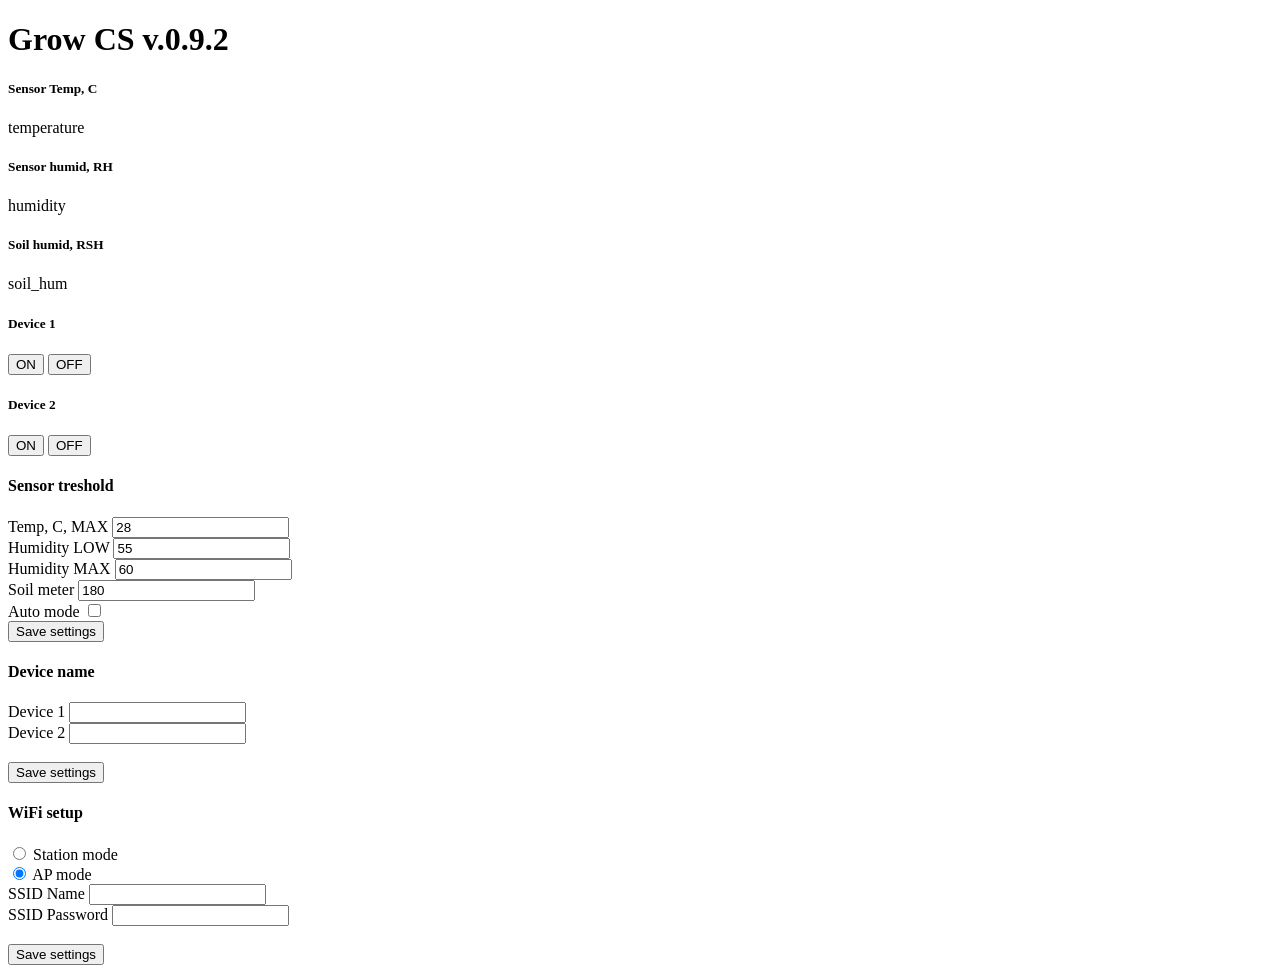
==== index.html @ 58b12f02 "update" ====
<!DOCTYPE html>
<html lang="en">
    <head>
        <meta charset="utf-8" />
        <meta name="viewport" content="width=device-width, initial-scale=1, shrink-to-fit=no" />
        <meta name="description" content="" />
        <meta name="author" content="" />
        <title>GrowBox CS 0.9.5</title>

      
        <!-- Bootstrap
        
        -->
        <script src="javascript2.js"></script>
        <link href="\static\bootstrap.min.css" rel="stylesheet" />
        <link href="\static\main.css" rel="stylesheet" />
       
    </head>

    <body>
       
        <header class="d-flex justify-content-center bg-info">
            <h1>Grow CS v.0.9.2</h1>
          </header>
      
          
     


<div class = "d-flex justify-content-center">
    <div class="d-flex flex-column">
                
                
                  <div class="card shadow-sm mb-1 bg-white rounded text-center">
                    <div class="card-body">
                      <h5 class="card-title">Sensor Temp, C</h5>
                      <p id="temperature" class="card-text fs-2">temperature</p>
                    </div>
                  </div>
                  
            
                
                  <div class="card shadow-sm mb-1 bg-white rounded text-center">
                    <div class="card-body">
                     <h5 class="card-title">Sensor humid, RH</h5>
                     <p id="humidity" class="card-text fs-2">humidity</p>
                  
                    </div>
                  </div>
                
            
                
                  <div class="card shadow-sm mb-1 bg-white rounded text-center">
                    <div class="card-body">
                     <h5 class="card-title">Soil humid, RSH</h5>
                     <p id="soil_hum" class="card-text fs-2">soil_hum</p>
                    </div>
                  </div>

                  <div class="card shadow-sm bg-white rounded text-center">
                    <div class="card-body">
                     <h5 id= "device1_name" class="card-title">Device 1</h5>
                     <!-- <p id="device1Status" class="card-text fs-2">device1Status</p> -->
                    <button class="button" id="device_1_on" onclick="control('device1','ON')">ON</button>
                    <button class="button" id="device_1_off" onclick="control('device1','OFF')">OFF</button>
                  </div>
                    
                  </div>

                  <div class="card shadow-sm bg-white rounded text-center">
                    <div class="card-body">
                     <h5 id="device2_name" class="card-title">Device 2</h5>
                     <!--<p id="device2Status" class="card-text fs-2">device2Status</p> -->
                       <button class="button" id="device_2_on" onclick="control('device2','ON')">ON</button>
                    <button class="button" id="device_2_off" onclick="control('device2','OFF')">OFF</button>
                    </div>
                 
                  </div> 
               
    </div>

 <div class="divider"></div>
    <div class="d-flex flex-row ">

            <div class="space">
            <div class="card shadow-sm p-1 mb-1 bg-white rounded text-center">
                    <div class="card-body">
                      <h4 class="card-title ">Sensor treshold</h4>
                      <form  id="grow_box_settings">
                
                        <div class="form-outline mb-4">
                      <label class="form-label" for="temp_max">Temp, C, MAX</label>
                      <input type="number" id="temp_max" name="temper" class="form-control"> 
                      <br>
                      <label class="form-label" for="hum_low">Humidity LOW</label>
                      <input type="number" id="hum_low" name="humid_low" class="form-control"> 
                      <br>
                      <label class="form-label" for="hum_max">Humidity MAX</label>
                      <input type="number" id="hum_max" name="humid_high" class="form-control" > 
                      <br>
                      <label class="form-label" for="soil_meter">Soil meter</label>
                      <input type="number" id="soil_meter" name="soil" class="form-control" > <br>
                   
                
                     <label class="form-check-label" for="autoMode">Auto mode</label>
                     <input class="form-check-input" type="checkbox" id="autoMode" name="automode" onclick="autoModeCtrl()"/> 
                       
                     <div class="p-1 ">       
                      <input class="btn btn-primary btn-block mb-4" type="submit" value="Save settings" >
                </div>
                
                     </div>
                      
                
                    </form>
                 
                
                
                    </div>
            </div>
            </div>
           
            <div class="space">
           <div class="card shadow-sm p-1 mb-1 bg-white rounded text-center">
                <div class="card-body">
                  <h4 class="card-title">Device name</h4>
                 
                  <form id="device_name">
            
                    <div class="form-outline mb-4">
                      
                        <label class="form-label" for="device_name1">Device 1</label>
                         <input type="text" id="device1_name" name="device1_name" class="form-control"> <br>
                    
                        <label class="form-label" for="device_name2">Device 2</label>
                    
                         <input type="text" id="device2_name" name="device2_name" class="form-control"> <br>
                        <br>
                        
                        <input class="btn btn-primary btn-block mb-4" type="submit" value="Save settings" >
                    </div>
                      </form>
                </div>
            </div>
            </div> 

            <div class="space">
            <div class="card shadow-sm p-1 mb-1 bg-white rounded text-center">
                <div class="card-body">
                  <h4 class="card-title">WiFi setup</h4>
                 
                  <form id="wifi_setup">
            
                    <div class="form-check">
                      <input class="form-check-input" type="radio" name="wifi_mode" id="station_mode"/>
                      <label class="form-check-label" for="station_mode"> Station mode </label>
                    </div>
               
                    <div class="form-check">
                      <input class="form-check-input" type="radio" name="wifi_mode" id="point_mode" checked/>
                      <label class="form-check-label" for="point_mode"> AP mode </label>
                    </div>
            
                   <div class="form-outline mb-4">
                      
                        <label class="form-label" for="ssid_name">SSID Name</label>
                        <input type="text" id="ssid" name="ssid" class="form-control" > <br>
                    
                        <label class="form-label" for="ssid_pass">SSID Password</label>
                        <input type="text" id="ssid_pass" name="ssid_pass" class="form-control" > <br>
                        <br>
                        
                        <input class="btn btn-primary btn-block mb-4" type="submit" value="Save settings" >
                    </div>
                      </form>
                </div>
              </div>
            </div>    
    </div>      

</div>
                   
        
  

      
       
       
      </body>
</html>
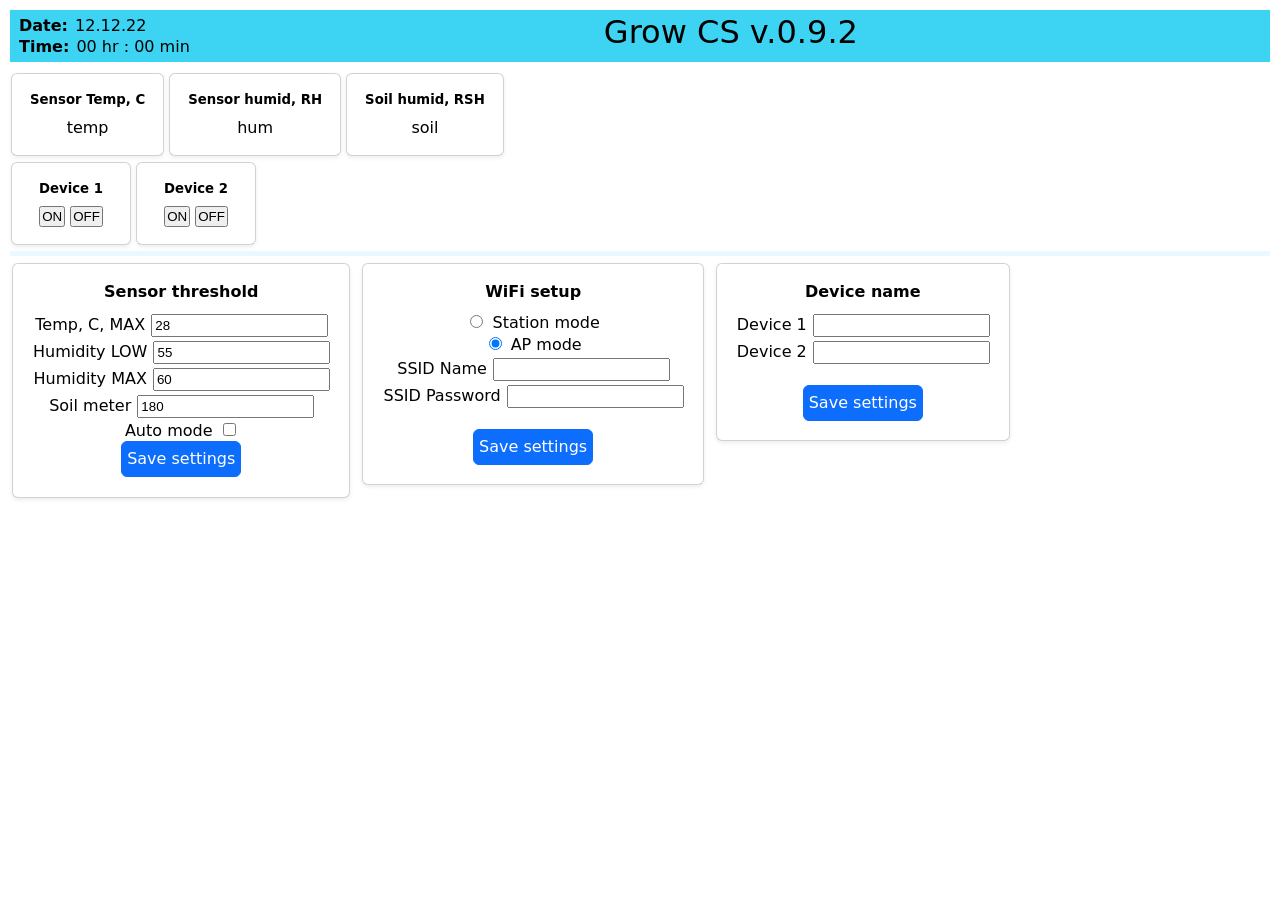
==== commit 6210c4b8: "new UI, some fixes to backend" ====
--- a/index.html
+++ b/index.html
@@ -7,56 +7,60 @@
         <meta name="author" content="" />
         <title>GrowBox CS 0.9.5</title>
 
-      
-        <!-- Bootstrap
-        
-        -->
+
         <script src="javascript2.js"></script>
-        <link href="\static\bootstrap.min.css" rel="stylesheet" />
-        <link href="\static\main.css" rel="stylesheet" />
+<!--        <link href="\static\bootstrap.min.css" rel="stylesheet" />-->
+        <link href="main.css" rel="stylesheet" />
        
     </head>
 
     <body>
        
-        <header class="d-flex justify-content-center bg-info">
-            <h1>Grow CS v.0.9.2</h1>
-          </header>
+      <header class="d-flex bg-info">
+        <div class="">
+           <div class="datetime"><b>Date:</b> <span id="date">12.12.22</span> </div>
+           <div class="datetime"><b>Time:</b> <span id="time">00 hr : 00 min</span> </div>
+        </div>
+         
+
+          <div class="d-header-h1">
+             <h1>Grow CS v.0.9.2</h1>
+            
+            </div>
+
+      </header>
+
       
           
      
 
 
-<div class = "d-flex justify-content-center">
-    <div class="d-flex flex-column">
-                
-                
+<div class = "d-flex ">
+               
                   <div class="card shadow-sm mb-1 bg-white rounded text-center">
                     <div class="card-body">
                       <h5 class="card-title">Sensor Temp, C</h5>
-                      <p id="temperature" class="card-text fs-2">temperature</p>
+                      <p id="temperature" class="card-text fs-2">temp</p>
                     </div>
                   </div>
-                  
-            
-                
+
                   <div class="card shadow-sm mb-1 bg-white rounded text-center">
                     <div class="card-body">
                      <h5 class="card-title">Sensor humid, RH</h5>
-                     <p id="humidity" class="card-text fs-2">humidity</p>
+                     <p id="humidity" class="card-text fs-2">hum</p>
                   
                     </div>
                   </div>
-                
-            
-                
+      
                   <div class="card shadow-sm mb-1 bg-white rounded text-center">
                     <div class="card-body">
                      <h5 class="card-title">Soil humid, RSH</h5>
-                     <p id="soil_hum" class="card-text fs-2">soil_hum</p>
+                     <p id="soil_hum" class="card-text fs-2">soil</p>
                     </div>
                   </div>
+</div>   
 
+<div class = "d-flex ">
                   <div class="card shadow-sm bg-white rounded text-center">
                     <div class="card-body">
                      <h5 id= "device1_name" class="card-title">Device 1</h5>
@@ -74,18 +78,18 @@
                        <button class="button" id="device_2_on" onclick="control('device2','ON')">ON</button>
                     <button class="button" id="device_2_off" onclick="control('device2','OFF')">OFF</button>
                     </div>
-                 
-                  </div> 
-               
-    </div>
+                 </div> 
+</div>            
+    
+<div class = "divider">
 
- <div class="divider"></div>
-    <div class="d-flex flex-row ">
+</div>
+     <div class="d-flex d-row d-wrap ">
 
             <div class="space">
             <div class="card shadow-sm p-1 mb-1 bg-white rounded text-center">
                     <div class="card-body">
-                      <h4 class="card-title ">Sensor treshold</h4>
+                      <h4 class="card-title ">Sensor threshold</h4>
                       <form  id="grow_box_settings">
                 
                         <div class="form-outline mb-4">
@@ -119,30 +123,6 @@
                     </div>
             </div>
             </div>
-           
-            <div class="space">
-           <div class="card shadow-sm p-1 mb-1 bg-white rounded text-center">
-                <div class="card-body">
-                  <h4 class="card-title">Device name</h4>
-                 
-                  <form id="device_name">
-            
-                    <div class="form-outline mb-4">
-                      
-                        <label class="form-label" for="device_name1">Device 1</label>
-                         <input type="text" id="device1_name" name="device1_name" class="form-control"> <br>
-                    
-                        <label class="form-label" for="device_name2">Device 2</label>
-                    
-                         <input type="text" id="device2_name" name="device2_name" class="form-control"> <br>
-                        <br>
-                        
-                        <input class="btn btn-primary btn-block mb-4" type="submit" value="Save settings" >
-                    </div>
-                      </form>
-                </div>
-            </div>
-            </div> 
 
             <div class="space">
             <div class="card shadow-sm p-1 mb-1 bg-white rounded text-center">
@@ -175,10 +155,36 @@
                       </form>
                 </div>
               </div>
-            </div>    
+            </div>               
+
+            <div class="space">
+           <div class="card shadow-sm p-1 mb-1 bg-white rounded text-center">
+                <div class="card-body">
+                  <h4 class="card-title">Device name</h4>
+                 
+                  <form id="device_name">
+            
+                    <div class="form-outline mb-4">
+                      
+                        <label class="form-label" for="device_name1">Device 1</label>
+                         <input type="text" id="device1_name" name="device1_name" class="form-control"> <br>
+                    
+                        <label class="form-label" for="device_name2">Device 2</label>
+                    
+                         <input type="text" id="device2_name" name="device2_name" class="form-control"> <br>
+                        <br>
+                        
+                        <input class="btn btn-primary btn-block mb-4" type="submit" value="Save settings" >
+                    </div>
+                      </form>
+                </div>
+            </div>
+            </div> 
+
+ 
     </div>      
 
-</div>
+
                    
         
   
--- a/main.css
+++ b/main.css
@@ -0,0 +1,348 @@
+:root {
+  --bs-blue: #0d6efd;
+  --bs-indigo: #6610f2;
+  --bs-purple: #6f42c1;
+  --bs-pink: #d63384;
+  --bs-red: #dc3545;
+  --bs-orange: #fd7e14;
+  --bs-yellow: #ffc107;
+  --bs-green: #198754;
+  --bs-teal: #20c997;
+  --bs-cyan: #0dcaf0;
+  --bs-black: #000;
+  --bs-white: #fff;
+  --bs-gray: #6c757d;
+  --bs-gray-dark: #343a40;
+  --bs-gray-100: #f8f9fa;
+  --bs-gray-200: #e9ecef;
+  --bs-gray-300: #dee2e6;
+  --bs-gray-400: #ced4da;
+  --bs-gray-500: #adb5bd;
+  --bs-gray-600: #6c757d;
+  --bs-gray-700: #495057;
+  --bs-gray-800: #343a40;
+  --bs-gray-900: #212529;
+  --bs-primary: #0d6efd;
+  --bs-secondary: #6c757d;
+  --bs-success: #198754;
+  --bs-info: #0dcaf0;
+  --bs-warning: #ffc107;
+  --bs-danger: #dc3545;
+  --bs-light: #f8f9fa;
+  --bs-dark: #212529;
+  --bs-primary-rgb: 13,110,253;
+  --bs-secondary-rgb: 108,117,125;
+  --bs-success-rgb: 25,135,84;
+  --bs-info-rgb: 13,202,240;
+  --bs-warning-rgb: 255,193,7;
+  --bs-danger-rgb: 220,53,69;
+  --bs-light-rgb: 248,249,250;
+  --bs-dark-rgb: 33,37,41;
+  --bs-white-rgb: 255,255,255;
+  --bs-black-rgb: 0,0,0;
+  --bs-body-color-rgb: 33,37,41;
+  --bs-body-bg-rgb: 255,255,255;
+  --bs-font-sans-serif: system-ui,-apple-system,"Segoe UI",Roboto,"Helvetica Neue","Noto Sans","Liberation Sans",Arial,sans-serif,"Apple Color Emoji","Segoe UI Emoji","Segoe UI Symbol","Noto Color Emoji";
+  --bs-font-monospace: SFMono-Regular,Menlo,Monaco,Consolas,"Liberation Mono","Courier New",monospace;
+  --bs-gradient: linear-gradient(180deg, rgba(255, 255, 255, 0.15), rgba(255, 255, 255, 0));
+  --bs-body-font-family: var(--bs-font-sans-serif);
+  --bs-body-font-size: 1rem;
+  --bs-body-font-weight: 400;
+  --bs-body-line-height: 1.5;
+  --bs-body-color: #212529;
+  --bs-body-bg: #fff;
+  --bs-border-width: 1px;
+  --bs-border-style: solid;
+  --bs-border-color: #dee2e6;
+  --bs-border-color-translucent: rgba(0, 0, 0, 0.175);
+  --bs-border-radius: 0.375rem;
+  --bs-border-radius-sm: 0.25rem;
+  --bs-border-radius-lg: 0.5rem;
+  --bs-border-radius-xl: 1rem;
+  --bs-border-radius-2xl: 2rem;
+  --bs-border-radius-pill: 50rem;
+  --bs-heading-color: ;
+  --bs-link-color: #0d6efd;
+  --bs-link-hover-color: #0a58ca;
+  --bs-code-color: #d63384;
+  --bs-highlight-bg: #fff3cd;
+}
+
+body {
+  font-family: var(--bs-body-font-family);
+}
+
+.d-flex {
+display: flex;
+}
+
+.d-header-h1 {
+	display: flex;
+	flex-grow: 4;
+	justify-content: center;
+}
+
+
+.d-column {
+  flex-direction: column;
+}
+
+.d-row {
+  flex-direction: row;
+
+}
+
+.datetime {
+	margin-left: 5px;
+}
+
+
+
+.bg-info {
+	--bs-bg-opacity: 1;
+	background-color: rgba(13,202,240, 0.8) ;
+}
+
+
+header {
+	
+display: flex;
+align-items: center;
+height: auto;
+background: beige;
+margin-bottom: 10px;
+margin-top: 0;
+font-weight: 500;
+line-height: 1.2;
+  
+}
+
+.header-center {
+
+	align-items: center;
+    justify-content: center;
+	background: pink;
+  }
+
+
+
+
+.rounded {
+	border-radius: var(--bs-border-radius) !important;
+}
+
+.bg-white {
+	--bs-bg-opacity: 1;
+	background-color: rgba(var(--bs-white-rgb),var(--bs-bg-opacity)) !important;
+}
+
+.text-center {
+	text-align: center !important;
+}
+
+.mb-1 {
+	margin-bottom: .25rem !important;
+}
+
+.shadow-sm {
+	box-shadow: 0 .125rem .25rem rgba(0,0,0,.075) !important;
+}
+
+.card {
+	--bs-card-spacer-y: 1rem;
+	--bs-card-spacer-x: 1rem;
+	--bs-card-title-spacer-y: 0.5rem;
+	--bs-card-border-width: 1px;
+	--bs-card-border-color: var(--bs-border-color-translucent);
+	--bs-card-border-radius: 0.375rem;
+	--bs-card-box-shadow: ;
+	--bs-card-inner-border-radius: calc(0.375rem - 1px);
+	--bs-card-cap-padding-y: 0.5rem;
+	--bs-card-cap-padding-x: 1rem;
+	--bs-card-cap-bg: rgba(0, 0, 0, 0.03);
+	--bs-card-cap-color: ;
+	--bs-card-height: ;
+	--bs-card-color: ;
+	--bs-card-bg: #fff;
+	--bs-card-img-overlay-padding: 1rem;
+	--bs-card-group-margin: 0.75rem;
+	position: relative;
+	display: flex;
+	flex-direction: column;
+	min-width: 120px;
+	height: var(--bs-card-height);
+	word-wrap: break-word;
+	background-color: var(--bs-card-bg);
+	background-clip: border-box;
+	border: var(--bs-card-border-width) solid var(--bs-card-border-color);
+	border-radius: var(--bs-card-border-radius);
+  margin-right: 5px;
+}
+
+.card-body {
+	flex: 1 1 auto;
+	padding: var(--bs-card-spacer-y) var(--bs-card-spacer-x);
+	color: var(--bs-card-color);
+}
+
+.card-title {
+	margin-bottom: var(--bs-card-title-spacer-y);
+	font-weight: bold;
+}
+
+.card-text:last-child {
+	margin-bottom: 0;
+}
+.btn {
+	--bs-btn-padding-x: 5px;
+	--bs-btn-padding-y: 5px;
+	--bs-btn-font-family: ;
+	--bs-btn-font-size: 1rem;
+	--bs-btn-font-weight: 400;
+	--bs-btn-line-height: 1.5;
+	--bs-btn-color: #212529;
+	--bs-btn-bg: transparent;
+	--bs-btn-border-width: 1px;
+	--bs-btn-border-color: transparent;
+	--bs-btn-border-radius: 0.375rem;
+	--bs-btn-box-shadow: inset 0 1px 0 rgba(255, 255, 255, 0.15),0 1px 1px rgba(0, 0, 0, 0.075);
+	--bs-btn-disabled-opacity: 0.65;
+	--bs-btn-focus-box-shadow: 0 0 0 0.25rem rgba(var(--bs-btn-focus-shadow-rgb), .5);
+	display: inline-block;
+	padding: var(--bs-btn-padding-y) var(--bs-btn-padding-x);
+	font-family: var(--bs-btn-font-family);
+	font-size: var(--bs-btn-font-size);
+	font-weight: var(--bs-btn-font-weight);
+	line-height: var(--bs-btn-line-height);
+	color: var(--bs-btn-color);
+	text-align: center;
+	text-decoration: none;
+	vertical-align: middle;
+	cursor: pointer;
+	-webkit-user-select: none;
+	-moz-user-select: none;
+	user-select: none;
+	border: var(--bs-btn-border-width) solid var(--bs-btn-border-color);
+	border-radius: var(--bs-btn-border-radius);
+	background-color: var(--bs-btn-bg);
+	transition: color .15s ease-in-out,background-color .15s ease-in-out,border-color .15s ease-in-out,box-shadow .15s ease-in-out;
+}
+
+
+
+.btn-success {
+	--bs-btn-color: #fff;
+	--bs-btn-bg: #198754;
+	--bs-btn-border-color: #198754;
+	--bs-btn-hover-color: #fff;
+	--bs-btn-hover-bg: #157347;
+	--bs-btn-hover-border-color: #146c43;
+	--bs-btn-focus-shadow-rgb: 60,153,110;
+	--bs-btn-active-color: #fff;
+	--bs-btn-active-bg: #146c43;
+	--bs-btn-active-border-color: #13653f;
+	--bs-btn-active-shadow: inset 0 3px 5px rgba(0, 0, 0, 0.125);
+	--bs-btn-disabled-color: #fff;
+	--bs-btn-disabled-bg: #198754;
+	--bs-btn-disabled-border-color: #198754;
+}
+
+.btn-danger {
+	--bs-btn-color: #fff;
+	--bs-btn-bg: #dc3545;
+	--bs-btn-border-color: #dc3545;
+	--bs-btn-hover-color: #fff;
+	--bs-btn-hover-bg: #bb2d3b;
+	--bs-btn-hover-border-color: #b02a37;
+	--bs-btn-focus-shadow-rgb: 225,83,97;
+	--bs-btn-active-color: #fff;
+	--bs-btn-active-bg: #b02a37;
+	--bs-btn-active-border-color: #a52834;
+	--bs-btn-active-shadow: inset 0 3px 5px rgba(0, 0, 0, 0.125);
+	--bs-btn-disabled-color: #fff;
+	--bs-btn-disabled-bg: #dc3545;
+	--bs-btn-disabled-border-color: #dc3545;
+}
+
+
+.h1, .h2, .h3, .h4, .h5, .h6, h1, h2, h3, h4, h5, h6 {
+	margin-top: 0;
+	margin-bottom: .5rem;
+	font-weight: 500;
+	line-height: 1.2;
+	color: var(--bs-heading-color);
+}
+p {
+	margin-top: 0;
+	margin-bottom: 1rem;
+}
+
+
+
+
+.btn {
+	transition: none;
+}
+
+.btn:hover {
+	color: var(--bs-btn-hover-color);
+	background-color: var(--bs-btn-hover-bg);
+	border-color: var(--bs-btn-hover-border-color);
+}
+
+[type="button"]:not(:disabled), [type="reset"]:not(:disabled), [type="submit"]:not(:disabled), button:not(:disabled) {
+	cursor: pointer;
+}
+[type="button"], [type="reset"], [type="submit"], button {
+	-webkit-appearance: button;
+}
+[type="button"], [type="reset"], [type="submit"], button {
+	-webkit-appearance: button;
+}
+[type="button"], [type="reset"], [type="submit"], button {
+	-webkit-appearance: button;
+}
+.btn-primary {
+	--bs-btn-color: #fff;
+	--bs-btn-bg: #0d6efd;
+	--bs-btn-border-color: #0d6efd;
+	--bs-btn-hover-color: #fff;
+	--bs-btn-hover-bg: #0b5ed7;
+	--bs-btn-hover-border-color: #0a58ca;
+	--bs-btn-focus-shadow-rgb: 49,132,253;
+	--bs-btn-active-color: #fff;
+	--bs-btn-active-bg: #0a58ca;
+	--bs-btn-active-border-color: #0a53be;
+	--bs-btn-active-shadow: inset 0 3px 5px rgba(0, 0, 0, 0.125);
+	--bs-btn-disabled-color: #fff;
+	--bs-btn-disabled-bg: #0d6efd;
+	--bs-btn-disabled-border-color: #0d6efd;
+}
+
+.space {
+  margin-right: 5px;
+}
+
+.divider {
+  margin-top: 5px;
+  margin-bottom: 5px;
+	height: 5px;
+	background-color: #00c3ff17;
+	box-shadow: 5px 10px 10px 5px white;
+	width: auto;
+}
+
+*, ::after, ::before {
+	box-sizing: border-box;
+	padding: 1px;
+}
+
+input[type=text] {
+	padding:2px;
+	margin:2px 0; 
+  }
+
+  input[type=number] {
+	padding:2px;
+	margin:2px 0; 
+  }  
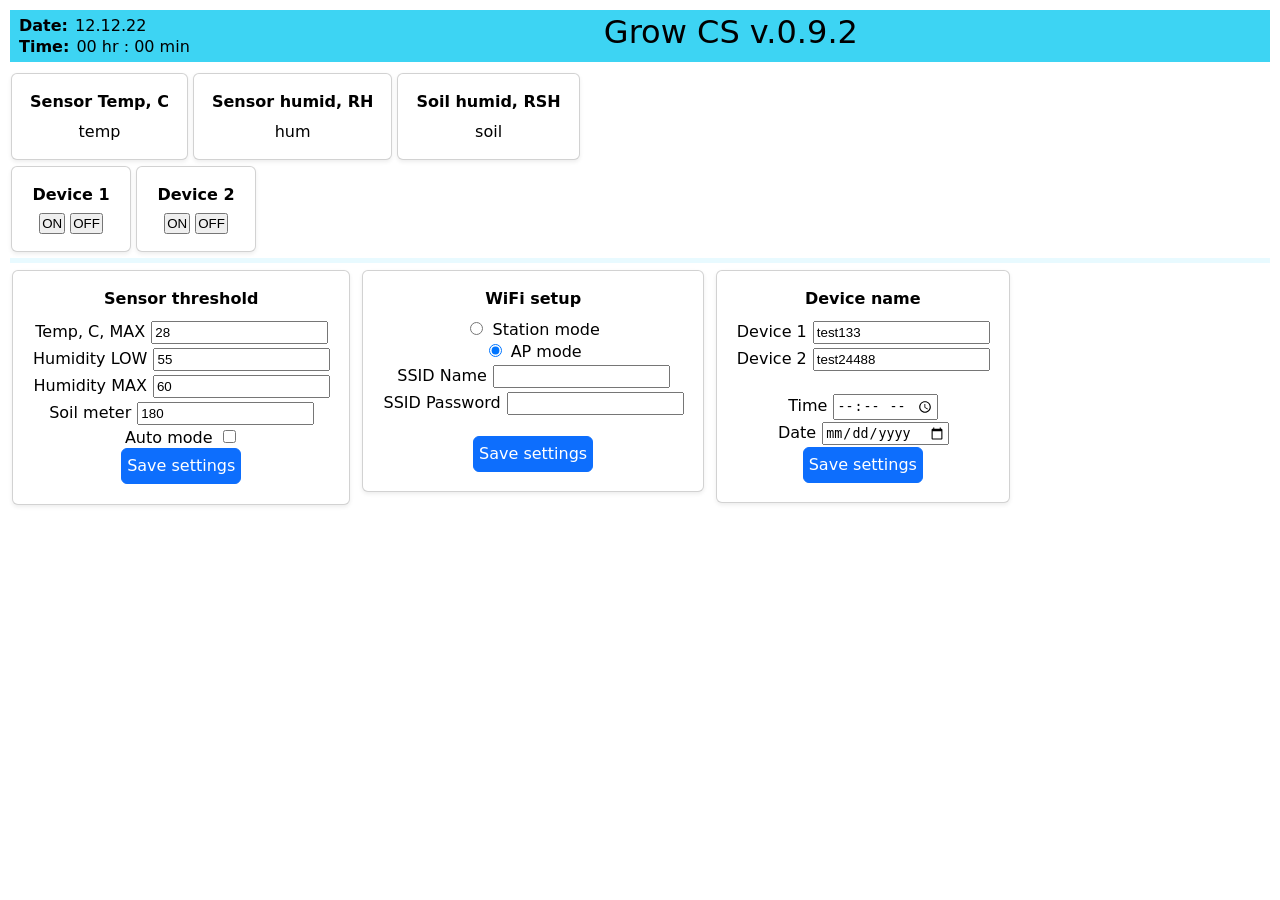
==== commit 0b79dd3a: "add time support" ====
--- a/index.html
+++ b/index.html
@@ -10,7 +10,7 @@
 
         <script src="javascript2.js"></script>
 <!--        <link href="\static\bootstrap.min.css" rel="stylesheet" />-->
-        <link href="main.css" rel="stylesheet" />
+        <link href="\static\main.css" rel="stylesheet" />
        
     </head>
 
@@ -39,14 +39,14 @@
                
                   <div class="card shadow-sm mb-1 bg-white rounded text-center">
                     <div class="card-body">
-                      <h5 class="card-title">Sensor Temp, C</h5>
+                      <h4 class="card-title">Sensor Temp, C</h4>
                       <p id="temperature" class="card-text fs-2">temp</p>
                     </div>
                   </div>
 
                   <div class="card shadow-sm mb-1 bg-white rounded text-center">
                     <div class="card-body">
-                     <h5 class="card-title">Sensor humid, RH</h5>
+                     <h4 class="card-title">Sensor humid, RH</h4>
                      <p id="humidity" class="card-text fs-2">hum</p>
                   
                     </div>
@@ -54,7 +54,7 @@
       
                   <div class="card shadow-sm mb-1 bg-white rounded text-center">
                     <div class="card-body">
-                     <h5 class="card-title">Soil humid, RSH</h5>
+                     <h4 class="card-title">Soil humid, RSH</h4>
                      <p id="soil_hum" class="card-text fs-2">soil</p>
                     </div>
                   </div>
@@ -63,7 +63,7 @@
 <div class = "d-flex ">
                   <div class="card shadow-sm bg-white rounded text-center">
                     <div class="card-body">
-                     <h5 id= "device1_name" class="card-title">Device 1</h5>
+                     <h4 id= "device1_name_card" class="card-title">Device 1</h4>
                      <!-- <p id="device1Status" class="card-text fs-2">device1Status</p> -->
                     <button class="button" id="device_1_on" onclick="control('device1','ON')">ON</button>
                     <button class="button" id="device_1_off" onclick="control('device1','OFF')">OFF</button>
@@ -73,7 +73,7 @@
 
                   <div class="card shadow-sm bg-white rounded text-center">
                     <div class="card-body">
-                     <h5 id="device2_name" class="card-title">Device 2</h5>
+                     <h4 id="device2_name_card" class="card-title">Device 2</h4>
                      <!--<p id="device2Status" class="card-text fs-2">device2Status</p> -->
                        <button class="button" id="device_2_on" onclick="control('device2','ON')">ON</button>
                     <button class="button" id="device_2_off" onclick="control('device2','OFF')">OFF</button>
@@ -84,6 +84,7 @@
 <div class = "divider">
 
 </div>
+
      <div class="d-flex d-row d-wrap ">
 
             <div class="space">
@@ -94,16 +95,16 @@
                 
                         <div class="form-outline mb-4">
                       <label class="form-label" for="temp_max">Temp, C, MAX</label>
-                      <input type="number" id="temp_max" name="temper" class="form-control"> 
+                      <input type="number" required="required" id="temp_max" name="temper" class="form-control"> 
                       <br>
                       <label class="form-label" for="hum_low">Humidity LOW</label>
-                      <input type="number" id="hum_low" name="humid_low" class="form-control"> 
+                      <input type="number" required="required" id="hum_low" name="humid_low" class="form-control"> 
                       <br>
                       <label class="form-label" for="hum_max">Humidity MAX</label>
-                      <input type="number" id="hum_max" name="humid_high" class="form-control" > 
+                      <input type="number" required="required" id="hum_max" name="humid_high" class="form-control" > 
                       <br>
                       <label class="form-label" for="soil_meter">Soil meter</label>
-                      <input type="number" id="soil_meter" name="soil" class="form-control" > <br>
+                      <input type="number" required="required" id="soil_meter" name="soil" class="form-control" > <br>
                    
                 
                      <label class="form-check-label" for="autoMode">Auto mode</label>
@@ -144,10 +145,10 @@
                    <div class="form-outline mb-4">
                       
                         <label class="form-label" for="ssid_name">SSID Name</label>
-                        <input type="text" id="ssid" name="ssid" class="form-control" > <br>
+                        <input type="text" required="required" id="ssid" name="ssid" class="form-control" > <br>
                     
                         <label class="form-label" for="ssid_pass">SSID Password</label>
-                        <input type="text" id="ssid_pass" name="ssid_pass" class="form-control" > <br>
+                        <input type="text" required="required" id="ssid_pass" name="ssid_pass" class="form-control" > <br>
                         <br>
                         
                         <input class="btn btn-primary btn-block mb-4" type="submit" value="Save settings" >
@@ -166,13 +167,26 @@
             
                     <div class="form-outline mb-4">
                       
-                        <label class="form-label" for="device_name1">Device 1</label>
-                         <input type="text" id="device1_name" name="device1_name" class="form-control"> <br>
+                        <label class="form-label" for="device_name1" >Device 1</label>
+                         <input type="text" required="required" id="device1_name" name="device1_name" class="form-control"> <br>
                     
-                        <label class="form-label" for="device_name2">Device 2</label>
-                    
-                         <input type="text" id="device2_name" name="device2_name" class="form-control"> <br>
+                        <label class="form-label" for="device_name2" >Device 2</label>
+                        <input type="text" required="required" id="device2_name" name="device2_name" class="form-control"> <br>
                         <br>
+
+                        <div class="d-timedate">
+                          <div>
+                        <label class="form-label" for="time">Time</label>
+                        <input type="time" required="required" id="time" name="time" class="form-control"> 
+                        </div>
+                        <div>
+                        <label class="form-label" for="date">Date</label>
+                        <input type="date" required="required" id="time" name="date" class="form-control"> 
+                        
+                      </div>
+                      </div>
+
+
                         
                         <input class="btn btn-primary btn-block mb-4" type="submit" value="Save settings" >
                     </div>
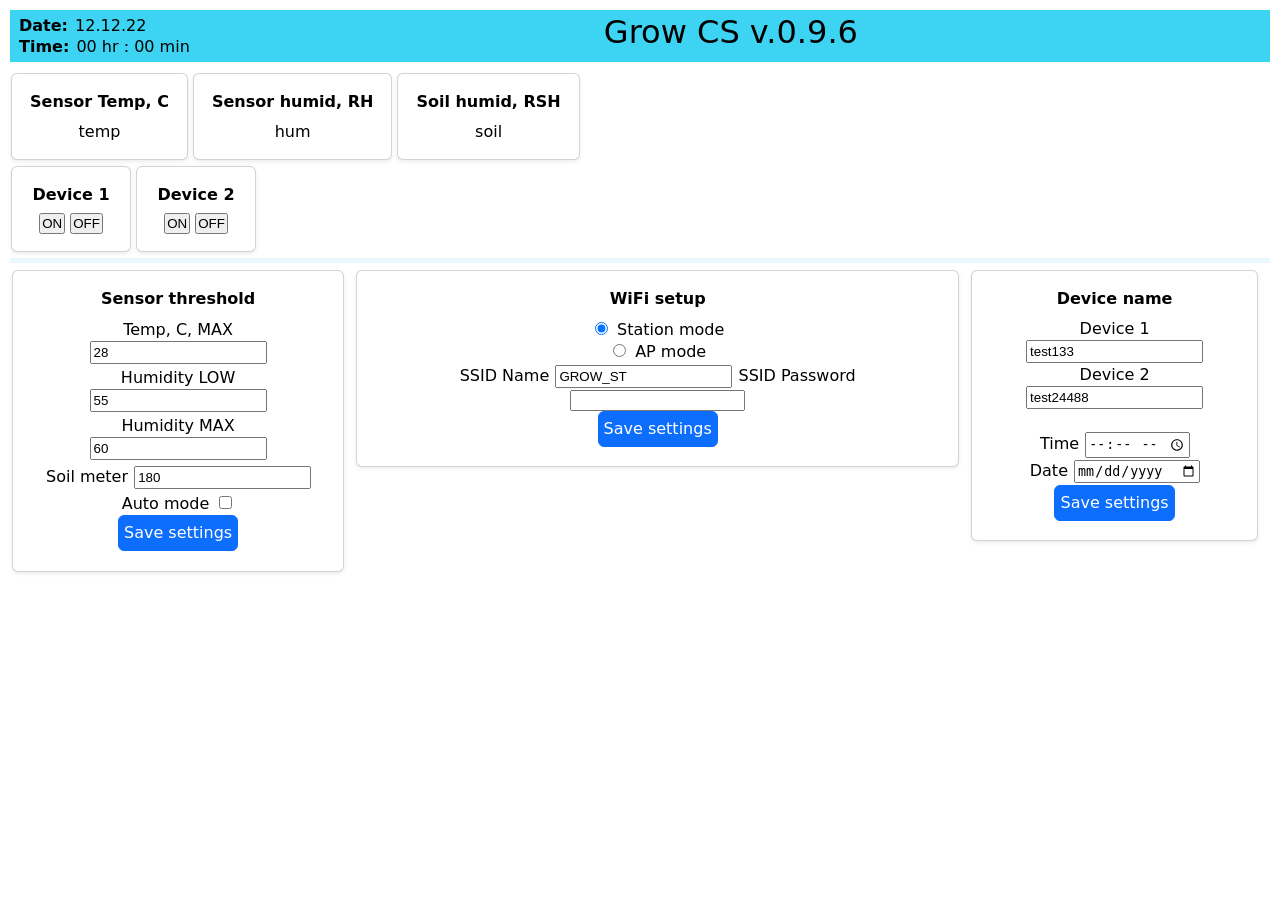
==== commit dc754f83: "some css fixes" ====
--- a/index.html
+++ b/index.html
@@ -5,7 +5,7 @@
         <meta name="viewport" content="width=device-width, initial-scale=1, shrink-to-fit=no" />
         <meta name="description" content="" />
         <meta name="author" content="" />
-        <title>GrowBox CS 0.9.5</title>
+        <title>GrowBox CS 0.9.6</title>
 
 
         <script src="javascript2.js"></script>
@@ -24,7 +24,7 @@
          
 
           <div class="d-header-h1">
-             <h1>Grow CS v.0.9.2</h1>
+             <h1>Grow CS v.0.9.6</h1>
             
             </div>
 
@@ -91,28 +91,37 @@
             <div class="card shadow-sm p-1 mb-1 bg-white rounded text-center">
                     <div class="card-body">
                       <h4 class="card-title ">Sensor threshold</h4>
-                      <form  id="grow_box_settings">
-                
-                        <div class="form-outline mb-4">
+                      <form id="grow_box_settings">
+                
+                        <div class="form-outline  d-flex-sensor">
+                    <div>
                       <label class="form-label" for="temp_max">Temp, C, MAX</label>
                       <input type="number" required="required" id="temp_max" name="temper" class="form-control"> 
-                      <br>
+                    </div>
+                    
+                    <div>
                       <label class="form-label" for="hum_low">Humidity LOW</label>
                       <input type="number" required="required" id="hum_low" name="humid_low" class="form-control"> 
-                      <br>
+                    </div>
+                      
+                    <div>
                       <label class="form-label" for="hum_max">Humidity MAX</label>
                       <input type="number" required="required" id="hum_max" name="humid_high" class="form-control" > 
-                      <br>
+                    </div>
+                    
+                    <div>
                       <label class="form-label" for="soil_meter">Soil meter</label>
                       <input type="number" required="required" id="soil_meter" name="soil" class="form-control" > <br>
-                   
-                
-                     <label class="form-check-label" for="autoMode">Auto mode</label>
+                    </div>
+                
+                    <div>
+                    <label class="form-check-label" for="autoMode">Auto mode</label>
                      <input class="form-check-input" type="checkbox" id="autoMode" name="automode" onclick="autoModeCtrl()"/> 
-                       
+                    </div> 
+
                      <div class="p-1 ">       
-                      <input class="btn btn-primary btn-block mb-4" type="submit" value="Save settings" >
-                </div>
+                      <input class="btn btn-primary btn-block " type="submit" value="Save settings" >
+                    </div>
                 
                      </div>
                       
@@ -130,7 +139,7 @@
                 <div class="card-body">
                   <h4 class="card-title">WiFi setup</h4>
                  
-                  <form id="wifi_setup">
+                  <form id="wifi_setup" class = "d-flex-sensor">
             
                     <div class="form-check">
                       <input class="form-check-input" type="radio" name="wifi_mode" id="station_mode"/>
@@ -142,16 +151,16 @@
                       <label class="form-check-label" for="point_mode"> AP mode </label>
                     </div>
             
-                   <div class="form-outline mb-4">
+                   <div class="form-outline d-flex-sensor">
                       
                         <label class="form-label" for="ssid_name">SSID Name</label>
-                        <input type="text" required="required" id="ssid" name="ssid" class="form-control" > <br>
+                        <input type="text" required="required" id="ssid" name="ssid" class="form-control" >
                     
                         <label class="form-label" for="ssid_pass">SSID Password</label>
-                        <input type="text" required="required" id="ssid_pass" name="ssid_pass" class="form-control" > <br>
+                        <input type="password" required="required" id="ssid_pass" name="ssid_pass" class="form-control" >
                         <br>
                         
-                        <input class="btn btn-primary btn-block mb-4" type="submit" value="Save settings" >
+                        <input class="btn btn-primary btn-block " type="submit" value="Save settings" >
                     </div>
                       </form>
                 </div>
@@ -165,7 +174,7 @@
                  
                   <form id="device_name">
             
-                    <div class="form-outline mb-4">
+                    <div class="form-outline ">
                       
                         <label class="form-label" for="device_name1" >Device 1</label>
                          <input type="text" required="required" id="device1_name" name="device1_name" class="form-control"> <br>
@@ -181,14 +190,14 @@
                         </div>
                         <div>
                         <label class="form-label" for="date">Date</label>
-                        <input type="date" required="required" id="time" name="date" class="form-control"> 
+                        <input type="date" required="required" id="date" name="date" class="form-control"> 
                         
                       </div>
                       </div>
 
 
                         
-                        <input class="btn btn-primary btn-block mb-4" type="submit" value="Save settings" >
+                        <input class="btn btn-primary btn-block " type="submit" value="Save settings" >
                     </div>
                       </form>
                 </div>
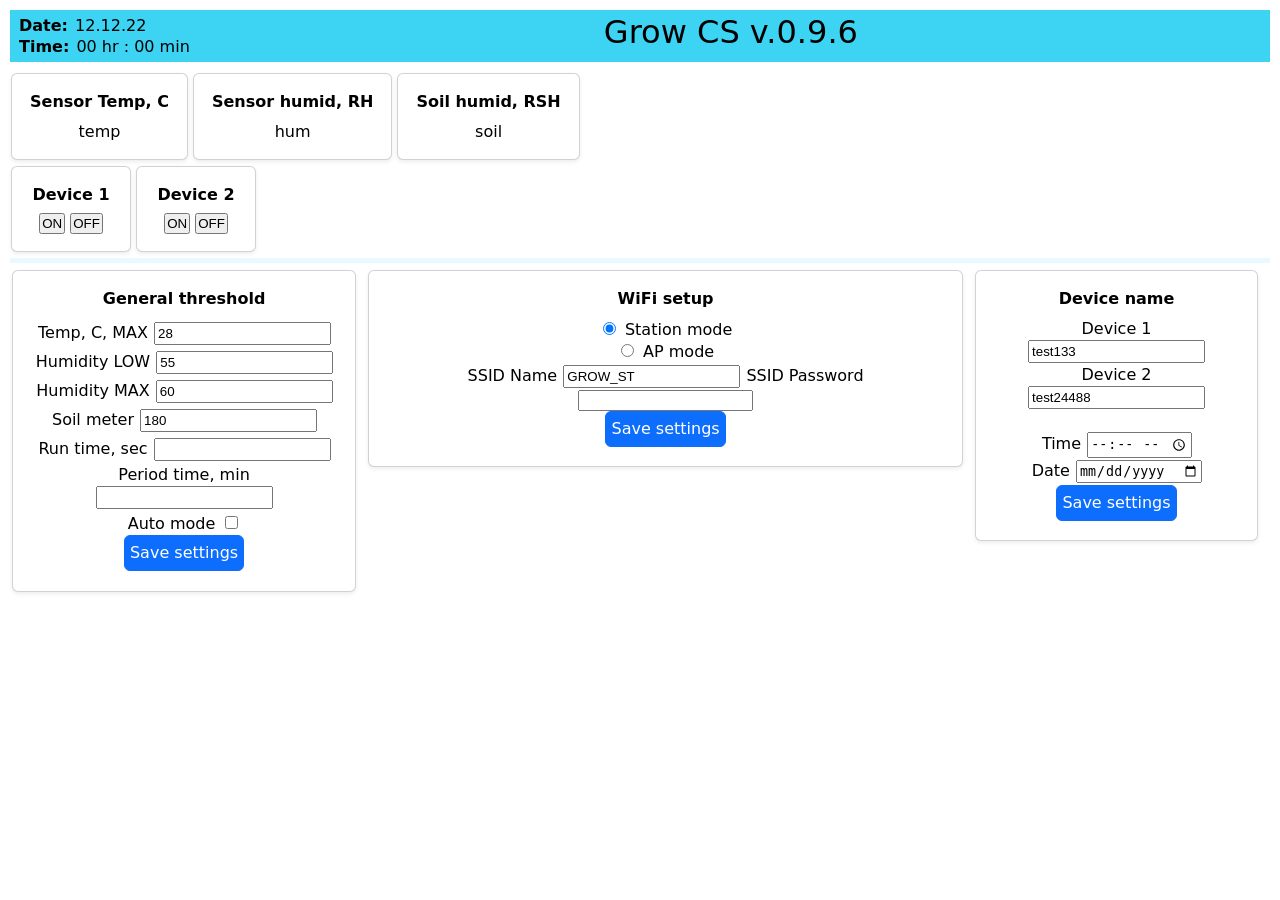
==== commit 700ff366: "few changes, timer setup added" ====
--- a/index.html
+++ b/index.html
@@ -90,7 +90,7 @@
             <div class="space">
             <div class="card shadow-sm p-1 mb-1 bg-white rounded text-center">
                     <div class="card-body">
-                      <h4 class="card-title ">Sensor threshold</h4>
+                      <h4 class="card-title ">General threshold</h4>
                       <form id="grow_box_settings">
                 
                         <div class="form-outline  d-flex-sensor">
@@ -113,6 +113,20 @@
                       <label class="form-label" for="soil_meter">Soil meter</label>
                       <input type="number" required="required" id="soil_meter" name="soil" class="form-control" > <br>
                     </div>
+
+                    <div>
+                      <label class="form-label" for="run_time">Run time, sec</label>
+                      <input type="number" required="required" id="run_time" name="run_time" class="form-control" > <br>
+                    </div>
+
+                    <div>
+                      <label class="form-label" for="period_time">Period time, min</label>
+                      <input type="number" required="required" id="period_time" name="period_time" class="form-control" > <br>
+                    </div>
+
+
+
+
                 
                     <div>
                     <label class="form-check-label" for="autoMode">Auto mode</label>
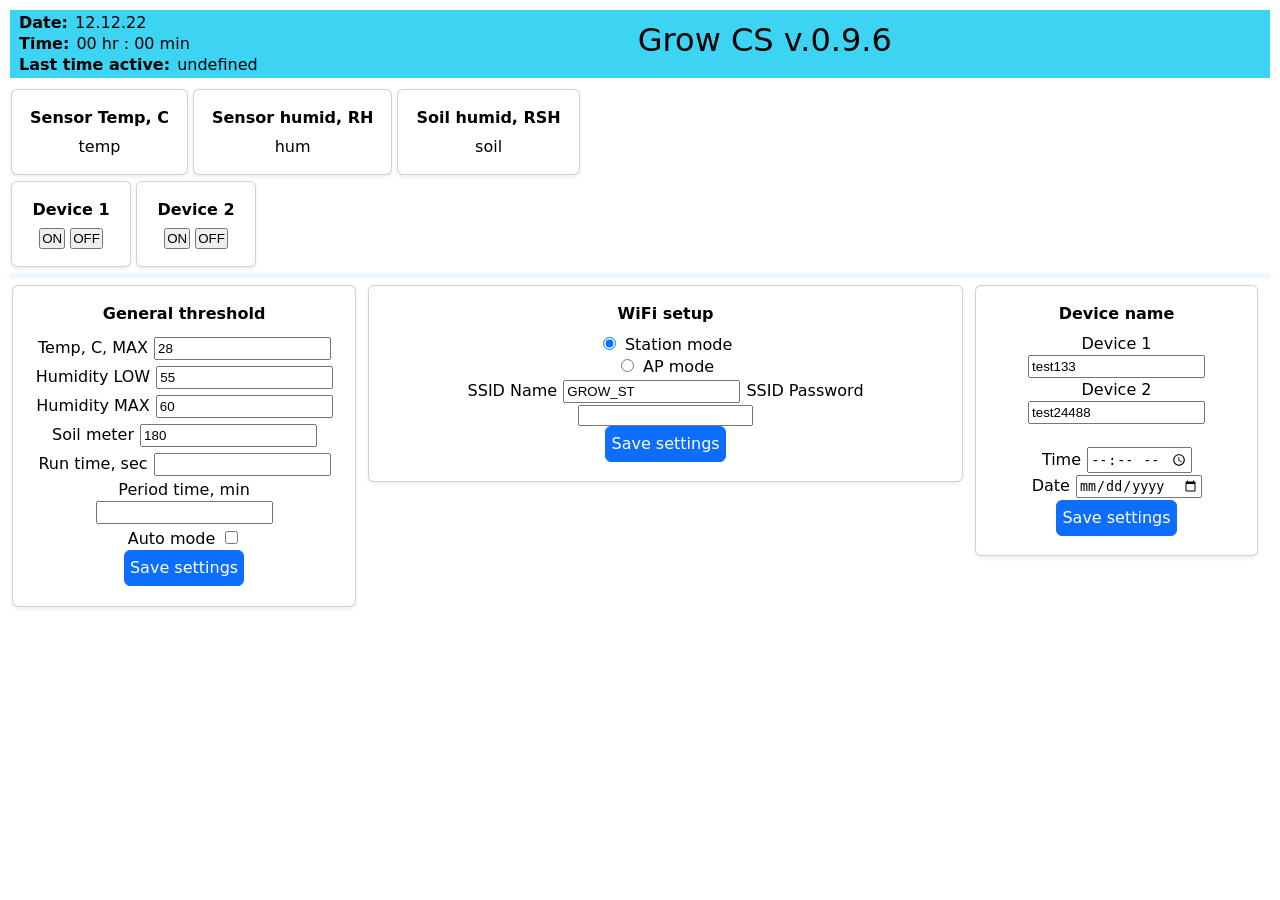
==== commit 471ff487: "add 'last time active' value" ====
--- a/index.html
+++ b/index.html
@@ -20,6 +20,7 @@
         <div class="">
            <div class="datetime"><b>Date:</b> <span id="date">12.12.22</span> </div>
            <div class="datetime"><b>Time:</b> <span id="time">00 hr : 00 min</span> </div>
+           <div class="datetime"><b>Last time active:</b> <span id="lta">00 hr : 00 min</span> </div>
         </div>
          
 
